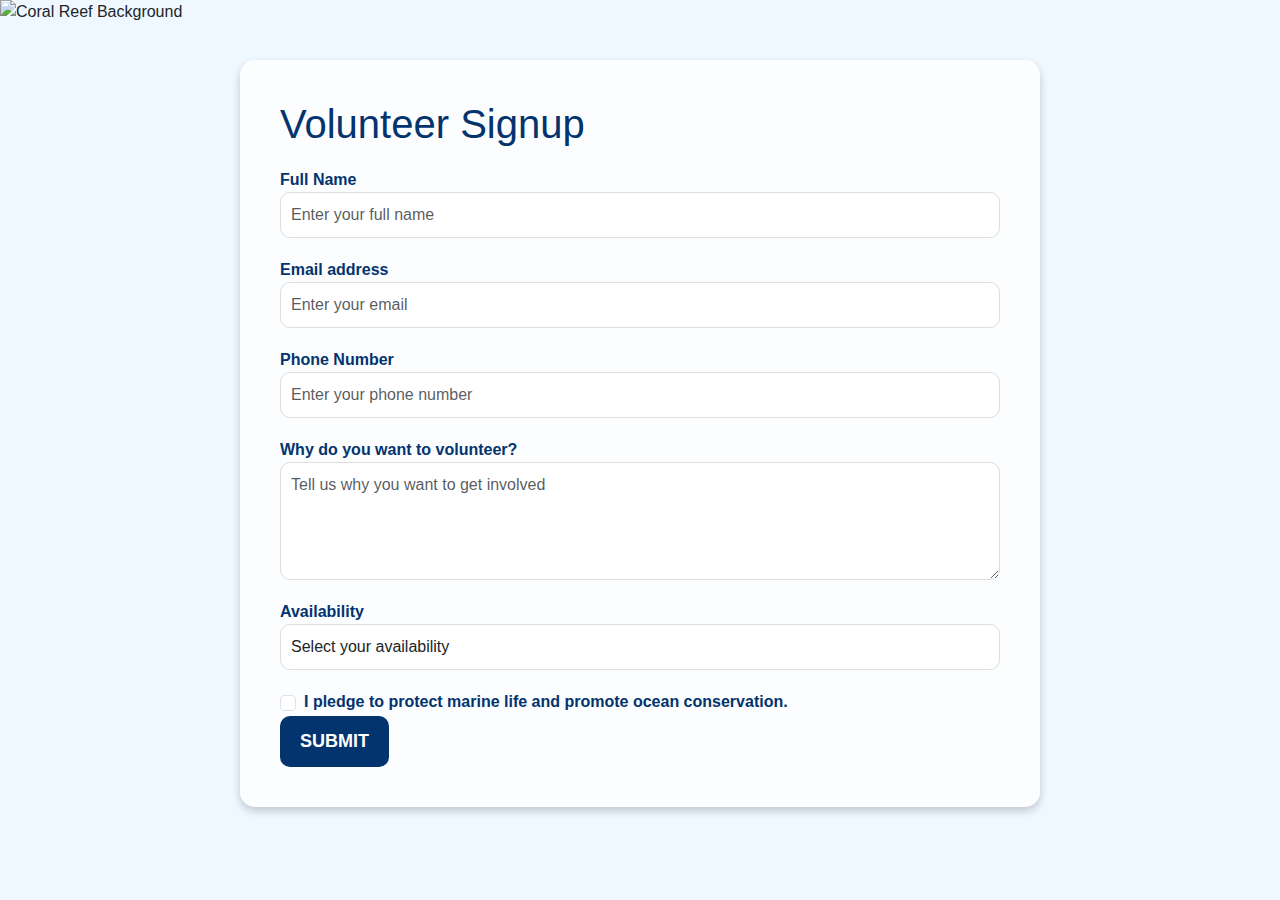
==== pledge_form.html @ 309b0cb3 "Create pledge_form.html" ====
<!DOCTYPE html>
<html lang="en">
<head>
    <meta charset="UTF-8">
    <meta name="viewport" content="width=device-width, initial-scale=1.0">
    <title>AquaSite - Volunteer Form</title>
    <link rel="icon" href="https://static.wixstatic.com/media/0b340f_ba7038da69a94803a6aa7ade8b85263a~mv2.png" type="image/x-icon"> 
    <link href="https://cdn.jsdelivr.net/npm/bootstrap@5.3.3/dist/css/bootstrap.min.css" rel="stylesheet" integrity="sha384-QWTKZyjpPEjISv5WaRU9OFeRpok6YctnYmDr5pNlyT2bRjXh0JMhjY6hW+ALEwIH" crossorigin="anonymous">
    <script src="https://cdn.jsdelivr.net/npm/bootstrap@5.3.3/dist/js/bootstrap.bundle.min.js" integrity="sha384-YvpcrYf0tY3lHB60NNkmXc5s9fDVZLESaAA55NDzOxhy9GkcIdslK1eN7N6jIeHz" crossorigin="anonymous"></script>
    <link rel="stylesheet" href="styles.css">
    <style>
        body {
            font-family: Arial, sans-serif;
            background-color: #f0f8ff; /* Light background color */
        }
        .form-background {
            position: relative;
            padding: 60px 0;
            overflow: hidden;
        }
        .background-image {
            position: absolute;
            top: 0;
            left: 0;
            width: 100%;
            height: 100%;
            object-fit: cover;
            z-index: -1; /* Place the image behind other content */
        }
        .form-container {
            position: relative;
            background: rgba(255, 255, 255, 0.7); /* White background with transparency */
            border-radius: 15px;
            box-shadow: 0 4px 8px rgba(0, 0, 0, 0.2);
            padding: 40px;
            max-width: 800px;
            margin: 0 auto;
        }
        .form-container h1 {
            font-size: 2.5em;
            color: #03346E;
            margin-bottom: 20px;
        }
        .form-container .form-group label {
            font-weight: bold;
            color: #03346E;
        }
        .form-container .form-control {
            border-radius: 10px;
            border: 1px solid #ddd;
            padding: 10px;
            margin-bottom: 20px;
        }
        .form-container .form-control:focus {
            border-color: #03346E;
            box-shadow: 0 0 0 0.2rem rgba(0, 51, 102, 0.25);
        }
        .form-container .btn-primary {
            background-color: #03346E;
            border: none;
            border-radius: 10px;
            padding: 12px 20px;
            font-size: 18px;
            font-weight: bold;
            text-transform: uppercase;
            transition: background-color 0.3s ease, transform 0.3s ease;
        }
        .form-container .btn-primary:hover {
            background-color: #021c44;
            transform: scale(1.05);
        }
        .form-container .form-check-input {
            margin-top: 0.3em;
        }
        .form-container .form-check-label {
            color: #03346E;
            font-weight: bold;
        }
    </style>
</head>
<body>
    <div class="form-background">
        <img src="/images/pledge_form_bg_image.jpg" alt="Coral Reef Background" class="background-image">
        <div class="container">
            <div class="form-container">
                <h1>Volunteer Signup</h1>
                <form id="volunteer-form">
                    <div class="form-group">
                        <label for="name">Full Name</label>
                        <input type="text" class="form-control" id="name" placeholder="Enter your full name" required>
                    </div>
                    <div class="form-group">
                        <label for="email">Email address</label>
                        <input type="email" class="form-control" id="email" placeholder="Enter your email" required>
                    </div>
                    <div class="form-group">
                        <label for="phone">Phone Number</label>
                        <input type="tel" class="form-control" id="phone" placeholder="Enter your phone number" required>
                    </div>
                    <div class="form-group">
                        <label for="message">Why do you want to volunteer?</label>
                        <textarea class="form-control" id="message" rows="4" placeholder="Tell us why you want to get involved" required></textarea>
                    </div>
                    <div class="form-group">
                        <label for="availability">Availability</label>
                        <select class="form-control" id="availability" required>
                            <option value="" disabled selected>Select your availability</option>
                            <option value="weekdays">Weekdays</option>
                            <option value="weekends">Weekends</option>
                            <option value="both">Both</option>
                        </select>
                    </div>
                    <div class="form-group form-check">
                        <input type="checkbox" class="form-check-input" id="pledge" required>
                        <label class="form-check-label" for="pledge">I pledge to protect marine life and promote ocean conservation.</label>
                    </div>
                    <button type="submit" class="btn btn-primary">Submit</button>
                </form>
            </div>
        </div>
    </div>

    <!-- Modal -->
    <div class="modal fade" id="thankYouModal" tabindex="-1" aria-labelledby="thankYouModalLabel" aria-hidden="true">
        <div class="modal-dialog modal-dialog-centered">
            <div class="modal-content">
                <div class="modal-header">
                    <h5 class="modal-title" id="thankYouModalLabel">Thank You!</h5>
                    <button type="button" class="btn-close" data-bs-dismiss="modal" aria-label="Close"></button>
                </div>
                <div class="modal-body">
                    Thank you for signing up to volunteer and taking the pledge to protect marine life! We will get in touch with you soon.
                </div>
                <div class="modal-footer">
                    <button type="button" class="btn btn-primary" data-bs-dismiss="modal">Close</button>
                </div>
            </div>
        </div>
    </div>

    <script>
        document.getElementById('volunteer-form').addEventListener('submit', function(event) {
            event.preventDefault(); // Prevent the default form submission

            // Show the thank you modal
            var thankYouModal = new bootstrap.Modal(document.getElementById('thankYouModal'));
            thankYouModal.show();

            // Optionally, reset the form
            this.reset();
        });
    </script>
</body>
</html>
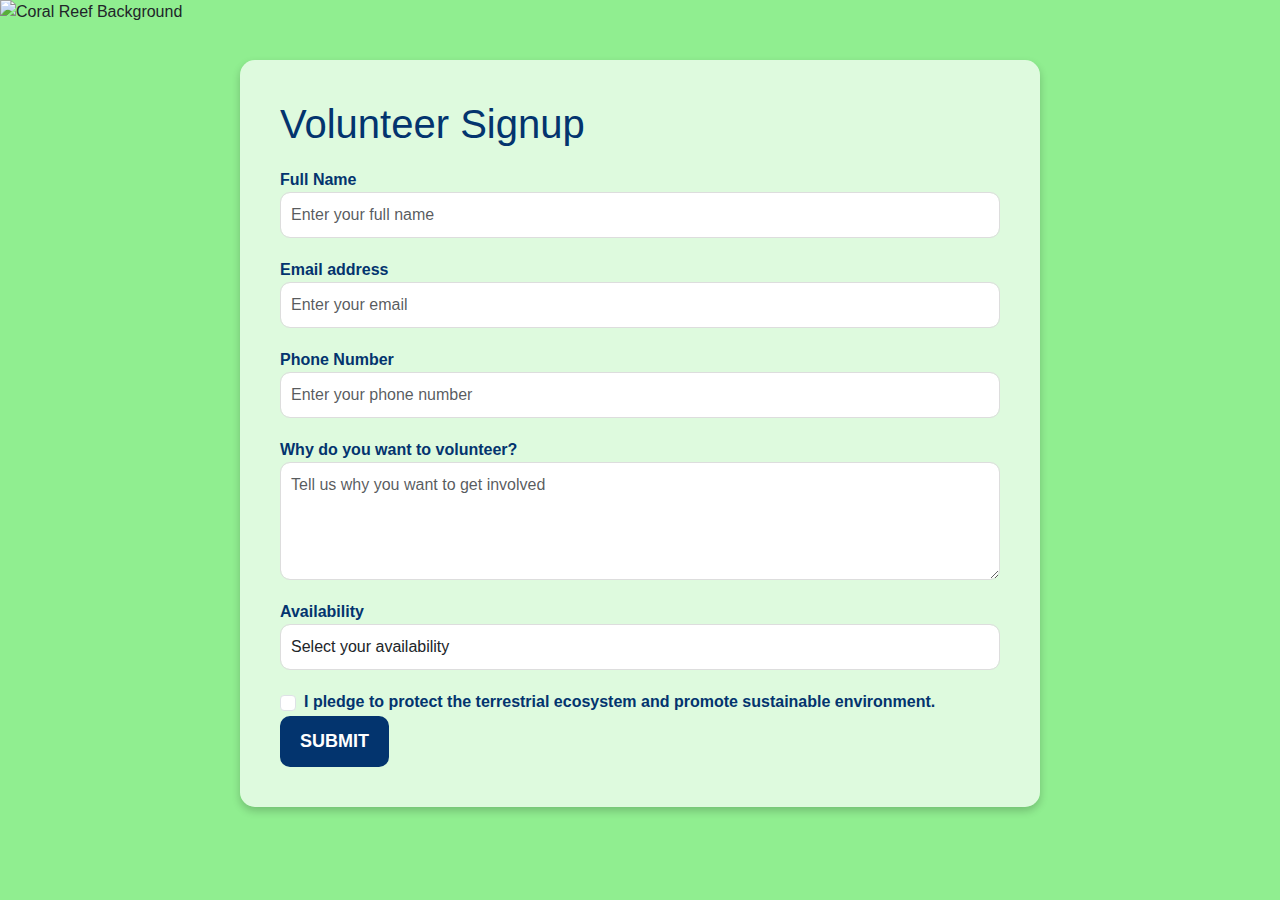
==== commit 56b58052: "Update pledge_form.html" ====
--- a/pledge_form.html
+++ b/pledge_form.html
@@ -3,7 +3,7 @@
 <head>
     <meta charset="UTF-8">
     <meta name="viewport" content="width=device-width, initial-scale=1.0">
-    <title>AquaSite - Volunteer Form</title>
+    <title>Green Future - Volunteer Form</title>
     <link rel="icon" href="https://static.wixstatic.com/media/0b340f_ba7038da69a94803a6aa7ade8b85263a~mv2.png" type="image/x-icon"> 
     <link href="https://cdn.jsdelivr.net/npm/bootstrap@5.3.3/dist/css/bootstrap.min.css" rel="stylesheet" integrity="sha384-QWTKZyjpPEjISv5WaRU9OFeRpok6YctnYmDr5pNlyT2bRjXh0JMhjY6hW+ALEwIH" crossorigin="anonymous">
     <script src="https://cdn.jsdelivr.net/npm/bootstrap@5.3.3/dist/js/bootstrap.bundle.min.js" integrity="sha384-YvpcrYf0tY3lHB60NNkmXc5s9fDVZLESaAA55NDzOxhy9GkcIdslK1eN7N6jIeHz" crossorigin="anonymous"></script>
@@ -11,7 +11,7 @@
     <style>
         body {
             font-family: Arial, sans-serif;
-            background-color: #f0f8ff; /* Light background color */
+            background-color: lightgreen; /* Light background color */
         }
         .form-background {
             position: relative;
@@ -112,7 +112,7 @@
                     </div>
                     <div class="form-group form-check">
                         <input type="checkbox" class="form-check-input" id="pledge" required>
-                        <label class="form-check-label" for="pledge">I pledge to protect marine life and promote ocean conservation.</label>
+                        <label class="form-check-label" for="pledge">I pledge to protect the terrestrial ecosystem and promote sustainable environment.</label>
                     </div>
                     <button type="submit" class="btn btn-primary">Submit</button>
                 </form>
@@ -129,7 +129,7 @@
                     <button type="button" class="btn-close" data-bs-dismiss="modal" aria-label="Close"></button>
                 </div>
                 <div class="modal-body">
-                    Thank you for signing up to volunteer and taking the pledge to protect marine life! We will get in touch with you soon.
+                    Thank you for signing up to volunteer and taking the pledge to protect the terrestrial ecosystem! We will get in touch with you soon.
                 </div>
                 <div class="modal-footer">
                     <button type="button" class="btn btn-primary" data-bs-dismiss="modal">Close</button>
